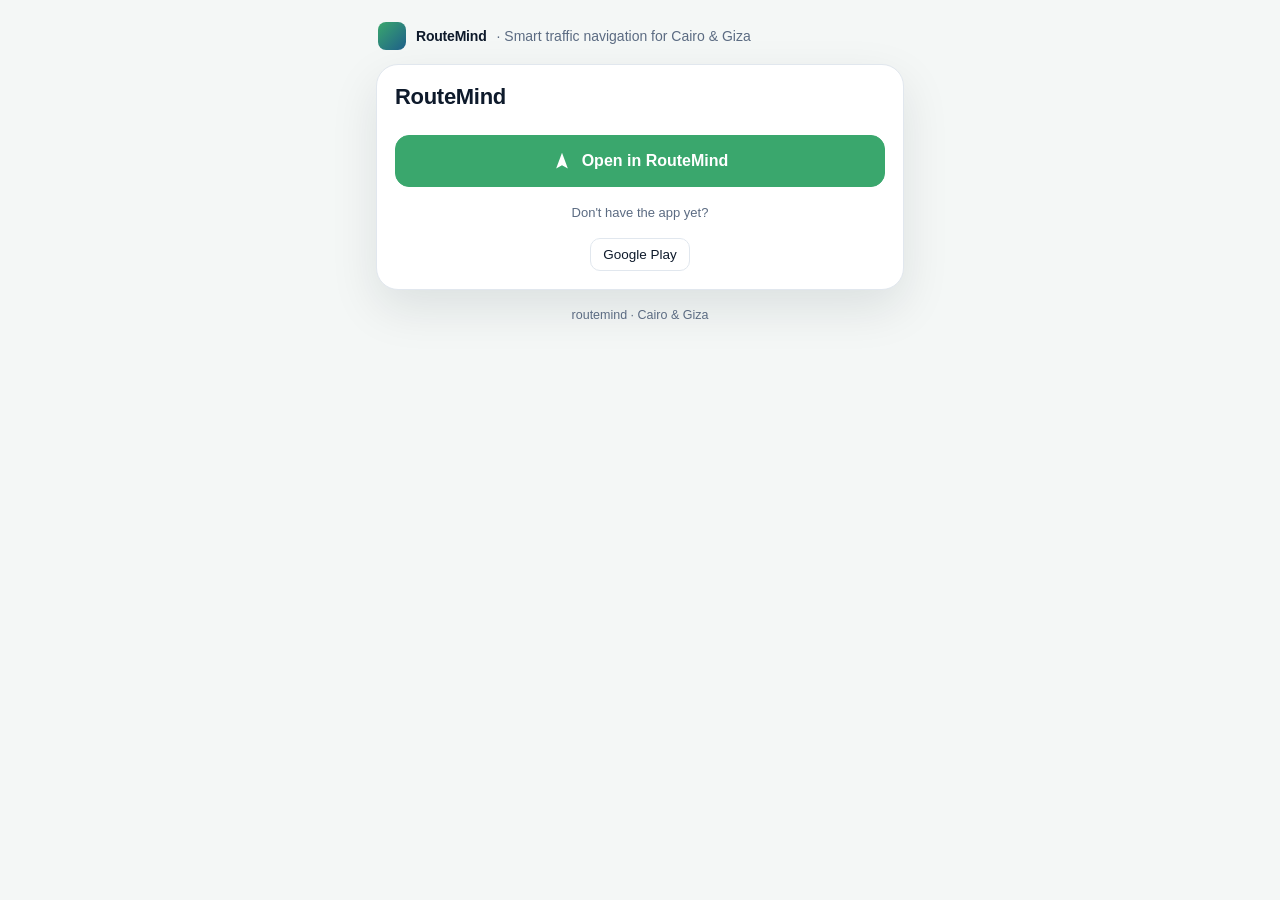
==== index.html @ 9fe0d816 "link pages from d13f986" ====
<!doctype html>
<html lang="en" dir="ltr">
<head>
<meta charset="utf-8">
<meta name="viewport" content="width=device-width, initial-scale=1, viewport-fit=cover">
<meta http-equiv="Content-Security-Policy" content="default-src 'self'; script-src 'self'; style-src 'self'; img-src 'self' data: https:; connect-src 'self' https:; object-src 'none'; base-uri 'none'; form-action 'none'">
<meta name="referrer" content="no-referrer">
<meta name="color-scheme" content="dark light">
<title>RouteMind</title>
<meta name="description" content="Smart traffic navigation for Cairo &amp; Giza">
<meta property="og:type" content="website">
<meta property="og:site_name" content="RouteMind">
<meta property="og:title" content="RouteMind">
<meta property="og:description" content="Smart traffic navigation for Cairo &amp; Giza · ملاحة ذكية بالمرور للقاهرة والجيزة">
<meta name="twitter:card" content="summary">
<meta property="al:android:package" content="com.routemind.app">
<meta property="al:android:app_name" content="RouteMind">
<meta property="al:web:should_fallback" content="true">
<link rel="icon" href="data:,">
<link rel="stylesheet" href="/assets/app.css">
<script src="/config.js"></script>
<script type="module" src="/assets/app.js"></script>
</head>
<body>
<!-- One shell for every page (/, /go, /open, and — through GitHub Pages' 404 — /p/<id>, /r/<id>, /l/<id>):
     assets/app.js reads the path and draws the page from the API named in /config.js. -->
<div class="wrap" id="app">
  <div class="brand"><span class="logo" aria-hidden="true"></span><b>RouteMind</b><span class="tag">· Smart traffic navigation for Cairo &amp; Giza</span></div>
  <div class="card loading"><div class="body"><h1>RouteMind</h1><p class="sub">…</p></div></div>
  <noscript>
    <div class="card"><div class="actions">
      <p class="note">RouteMind needs JavaScript to show this link. · RouteMind محتاج JavaScript عشان يعرض اللينك ده.</p>
      <div class="store"><a href="https://play.google.com/store/apps/details?id=com.routemind.app" rel="noopener">Google Play</a></div>
    </div></div>
  </noscript>
</div>
</body>
</html>
---- assets/app.css ----
/* web/links/assets/app.css — the look of the Jinja landing pages (routemind-backend templates/landing.html, live.html),
   as tokens: every colour is a custom property defined once here, dark first, light by the system setting. */

:root {
  color-scheme: dark light;
  --bg: #0A1428;
  --card: #0F1B33;
  --line: #1F2E4D;
  --text: #F4F7FB;
  --muted: #9FB0CC;
  --accent: #3AA76D;
  --accent-press: #2E8A59;
  --on-accent: #FFFFFF;
  --logo-end: #1E5F8A;
  --btn-bg: #132038;
  --map-bg: #132038;
  --shadow: rgb(0 0 0 / 0.35);
  --state-bg: rgb(229 168 75 / 0.12);
  --state-line: rgb(229 168 75 / 0.35);
  --state-text: #F3D9A4;
  --pill-bg: rgb(58 167 109 / 0.14);
  --pill-line: rgb(58 167 109 / 0.4);
  --pill-text: #BDF0D3;
  --pulse: rgb(58 167 109 / 0.6);
  --pulse-out: rgb(58 167 109 / 0);
  --font: -apple-system, BlinkMacSystemFont, "Segoe UI", Roboto, "Noto Sans Arabic", "Cairo", Arial, sans-serif;
}

@media (prefers-color-scheme: light) {
  :root {
    --bg: #F4F7F6;
    --card: #FFFFFF;
    --line: #E1E7EE;
    --text: #0E1A2B;
    --muted: #5B6B82;
    --btn-bg: #F1F3F6;
    --map-bg: #E8EEF5;
    --shadow: rgb(14 26 43 / 0.10);
    --state-text: #7A4E0E;
    --pill-text: #1C6B44;
  }
}

* { box-sizing: border-box; }
html, body {
  margin: 0;
  background: var(--bg);
  color: var(--text);
  font-family: var(--font);
  -webkit-font-smoothing: antialiased;
  -webkit-text-size-adjust: 100%;
}
.wrap { max-width: 560px; margin: 0 auto; padding: 16px 16px calc(24px + env(safe-area-inset-bottom)); }
.brand { display: flex; align-items: center; gap: 10px; padding: 6px 2px 14px; color: var(--muted); font-size: 14px; }
.brand b { color: var(--text); letter-spacing: -0.2px; }
.brand .tag { min-width: 0; overflow: hidden; text-overflow: ellipsis; white-space: nowrap; }
.logo {
  flex: none; width: 28px; height: 28px; border-radius: 8px; display: inline-block;
  background: linear-gradient(135deg, var(--accent), var(--logo-end));
}
.card {
  background: var(--card); border: 1px solid var(--line); border-radius: 22px; overflow: hidden;
  box-shadow: 0 18px 48px var(--shadow);
}
.map { display: block; width: 100%; aspect-ratio: 1200 / 630; object-fit: cover; background: var(--map-bg); }
.map.broken { visibility: hidden; }
.body { padding: 18px 18px 8px; }
.live .body { padding: 18px; }
h1 { font-size: 22px; line-height: 1.25; margin: 0 0 6px; letter-spacing: -0.3px; overflow-wrap: anywhere; }
.sub { color: var(--muted); font-size: 14.5px; margin: 0 0 4px; overflow-wrap: anywhere; }
.coords {
  direction: ltr; unicode-bidi: isolate; font-variant-numeric: tabular-nums; color: var(--muted); font-size: 13.5px;
  display: inline-flex; align-items: center; gap: 8px; margin-top: 6px; flex-wrap: wrap;
}
.coords button {
  background: transparent; border: 1px solid var(--line); color: var(--text); border-radius: 10px;
  padding: 6px 10px; font: inherit; font-size: 12.5px; cursor: pointer;
}
.state {
  margin: 0 18px 12px; padding: 10px 12px; border-radius: 12px; background: var(--state-bg);
  border: 1px solid var(--state-line); color: var(--state-text); font-size: 14px;
}
.actions { padding: 10px 18px 18px; display: grid; gap: 10px; }
.live .actions { padding: 0 18px 18px; }
.btn {
  display: flex; align-items: center; justify-content: center; gap: 10px; min-height: 52px; padding: 0 12px;
  border-radius: 14px; text-decoration: none; font-weight: 700; font-size: 16px; text-align: center;
  border: 1px solid var(--line); color: var(--text); background: var(--btn-bg);
}
.live .btn { min-height: 50px; font-size: 15.5px; }
.btn.primary { background: var(--accent); border-color: var(--accent); color: var(--on-accent); }
.btn.primary:active { background: var(--accent-press); }
.btn svg { flex: none; }
.row { display: grid; grid-template-columns: repeat(3, 1fr); gap: 8px; }
.row .btn { min-height: 46px; font-size: 14px; padding: 0 6px; }
.note { color: var(--muted); font-size: 13px; text-align: center; margin: 8px 0 0; }
.store { display: flex; gap: 8px; justify-content: center; margin-top: 8px; flex-wrap: wrap; }
.store a {
  color: var(--text); text-decoration: none; font-size: 13.5px; border: 1px solid var(--line); border-radius: 10px;
  padding: 8px 12px;
}
.foot { color: var(--muted); font-size: 12.5px; text-align: center; margin-top: 18px; }
.hidden { display: none; }
.loading h1 { color: var(--muted); }
.pill {
  display: inline-flex; align-items: center; gap: 8px; padding: 6px 10px; border-radius: 999px;
  background: var(--pill-bg); border: 1px solid var(--pill-line); color: var(--pill-text); font-size: 13px;
  margin-bottom: 8px;
}
.dot {
  width: 8px; height: 8px; border-radius: 50%; background: var(--accent); box-shadow: 0 0 0 0 var(--pulse);
  animation: pulse 1.6s infinite;
}
.stopped .dot { animation: none; background: var(--muted); }
@keyframes pulse {
  0% { box-shadow: 0 0 0 0 var(--pulse); }
  100% { box-shadow: 0 0 0 10px var(--pulse-out); }
}
@media (prefers-reduced-motion: reduce) { .dot { animation: none; } }
.big { font-size: 28px; font-weight: 800; margin: 6px 0 2px; overflow-wrap: anywhere; }
@media (max-width: 360px) {
  .row { grid-template-columns: 1fr; }
  .brand .tag { display: none; }
}
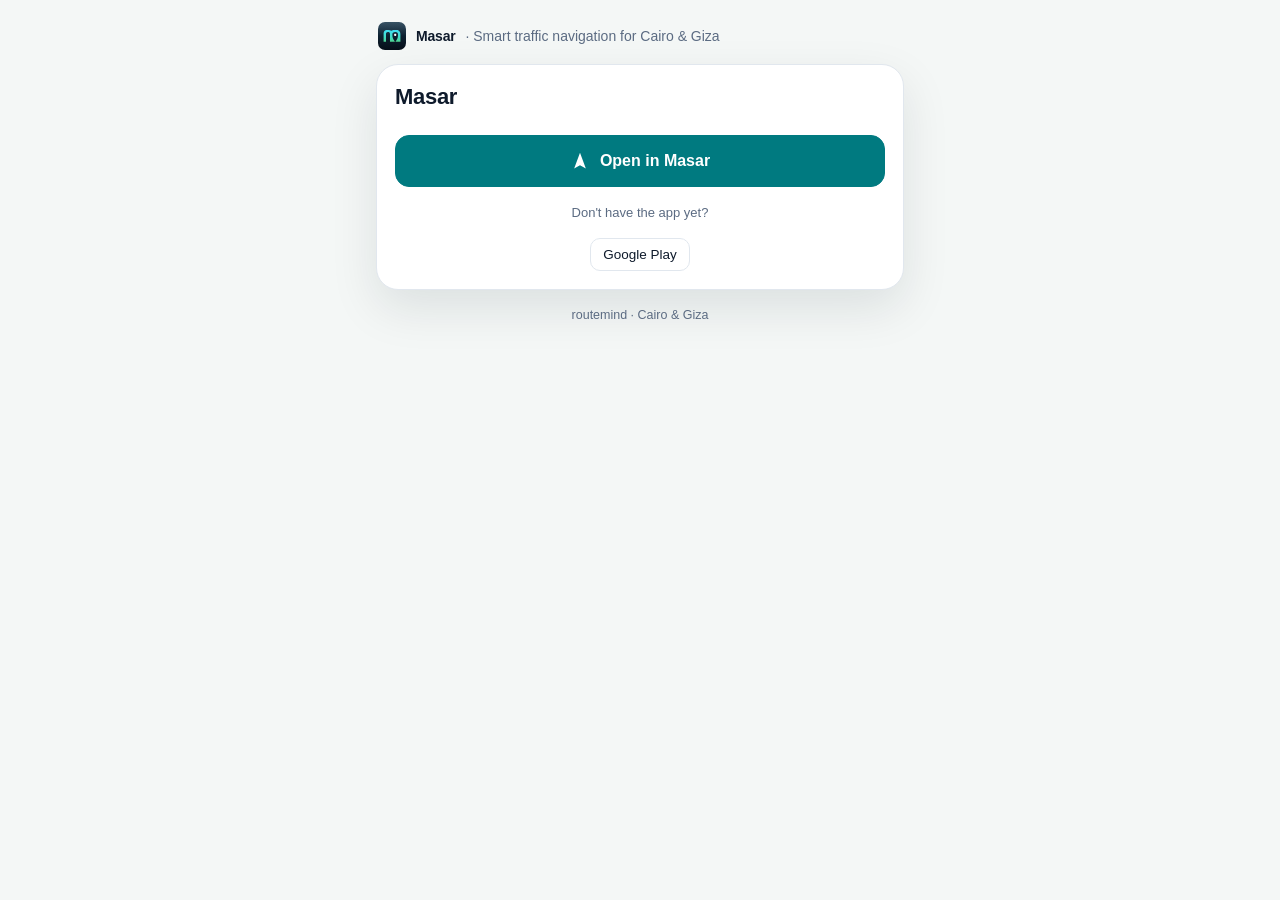
==== commit ccbc9839: "link pages from 0baa8bd" ====
--- a/index.html
+++ b/index.html
@@ -6,17 +6,17 @@
 <meta http-equiv="Content-Security-Policy" content="default-src 'self'; script-src 'self'; style-src 'self'; img-src 'self' data: https:; connect-src 'self' https:; object-src 'none'; base-uri 'none'; form-action 'none'">
 <meta name="referrer" content="no-referrer">
 <meta name="color-scheme" content="dark light">
-<title>RouteMind</title>
+<title>Masar</title>
 <meta name="description" content="Smart traffic navigation for Cairo &amp; Giza">
 <meta property="og:type" content="website">
-<meta property="og:site_name" content="RouteMind">
-<meta property="og:title" content="RouteMind">
+<meta property="og:site_name" content="Masar">
+<meta property="og:title" content="Masar">
 <meta property="og:description" content="Smart traffic navigation for Cairo &amp; Giza · ملاحة ذكية بالمرور للقاهرة والجيزة">
 <meta name="twitter:card" content="summary">
 <meta property="al:android:package" content="com.routemind.app">
-<meta property="al:android:app_name" content="RouteMind">
+<meta property="al:android:app_name" content="Masar">
 <meta property="al:web:should_fallback" content="true">
-<link rel="icon" href="data:,">
+<link rel="icon" href="assets/masar-icon.svg" type="image/svg+xml">
 <link rel="stylesheet" href="/assets/app.css">
 <script src="/config.js"></script>
 <script type="module" src="/assets/app.js"></script>
@@ -25,11 +25,11 @@
 <!-- One shell for every page (/, /go, /open, and — through GitHub Pages' 404 — /p/<id>, /r/<id>, /l/<id>):
      assets/app.js reads the path and draws the page from the API named in /config.js. -->
 <div class="wrap" id="app">
-  <div class="brand"><span class="logo" aria-hidden="true"></span><b>RouteMind</b><span class="tag">· Smart traffic navigation for Cairo &amp; Giza</span></div>
-  <div class="card loading"><div class="body"><h1>RouteMind</h1><p class="sub">…</p></div></div>
+  <div class="brand"><span class="logo" aria-hidden="true"></span><b>Masar</b><span class="tag">· Smart traffic navigation for Cairo &amp; Giza</span></div>
+  <div class="card loading"><div class="body"><h1>Masar</h1><p class="sub">…</p></div></div>
   <noscript>
     <div class="card"><div class="actions">
-      <p class="note">RouteMind needs JavaScript to show this link. · RouteMind محتاج JavaScript عشان يعرض اللينك ده.</p>
+      <p class="note">Masar needs JavaScript to show this link. · مسار محتاج JavaScript عشان يعرض اللينك ده.</p>
       <div class="store"><a href="https://play.google.com/store/apps/details?id=com.routemind.app" rel="noopener">Google Play</a></div>
     </div></div>
   </noscript>
--- a/assets/app.css
+++ b/assets/app.css
@@ -8,21 +8,20 @@
   --line: #1F2E4D;
   --text: #F4F7FB;
   --muted: #9FB0CC;
-  --accent: #3AA76D;
-  --accent-press: #2E8A59;
-  --on-accent: #FFFFFF;
-  --logo-end: #1E5F8A;
+  --accent: #43DCC5;            /* Masar: Keel aqua on Night (D-066); its label is the deep teal, 9.9 : 1 */
+  --accent-press: #2FC4AE;
+  --on-accent: #04201D;
   --btn-bg: #132038;
   --map-bg: #132038;
   --shadow: rgb(0 0 0 / 0.35);
   --state-bg: rgb(229 168 75 / 0.12);
   --state-line: rgb(229 168 75 / 0.35);
   --state-text: #F3D9A4;
-  --pill-bg: rgb(58 167 109 / 0.14);
-  --pill-line: rgb(58 167 109 / 0.4);
-  --pill-text: #BDF0D3;
-  --pulse: rgb(58 167 109 / 0.6);
-  --pulse-out: rgb(58 167 109 / 0);
+  --pill-bg: rgb(67 220 197 / 0.14);
+  --pill-line: rgb(67 220 197 / 0.4);
+  --pill-text: #BFF5EC;
+  --pulse: rgb(67 220 197 / 0.6);
+  --pulse-out: rgb(67 220 197 / 0);
   --font: -apple-system, BlinkMacSystemFont, "Segoe UI", Roboto, "Noto Sans Arabic", "Cairo", Arial, sans-serif;
 }
 
@@ -37,7 +36,14 @@
     --map-bg: #E8EEF5;
     --shadow: rgb(14 26 43 / 0.10);
     --state-text: #7A4E0E;
-    --pill-text: #1C6B44;
+    --pill-text: #00686E;
+    --accent: #007A80;          /* Masar Teal: white on it 5.1 : 1 */
+    --accent-press: #00686E;
+    --on-accent: #FFFFFF;
+    --pill-bg: rgb(0 122 128 / 0.10);
+    --pill-line: rgb(0 122 128 / 0.35);
+    --pulse: rgb(0 122 128 / 0.5);
+    --pulse-out: rgb(0 122 128 / 0);
   }
 }
 
@@ -55,8 +61,9 @@
 .brand b { color: var(--text); letter-spacing: -0.2px; }
 .brand .tag { min-width: 0; overflow: hidden; text-overflow: ellipsis; white-space: nowrap; }
 .logo {
-  flex: none; width: 28px; height: 28px; border-radius: 8px; display: inline-block;
-  background: linear-gradient(135deg, var(--accent), var(--logo-end));
+  /* Masar's app icon (tools/brand/build_brand.py writes masar-icon.svg) */
+  flex: none; width: 28px; height: 28px; border-radius: 7px; display: inline-block;
+  background: url("masar-icon.svg") center / cover no-repeat;
 }
 .card {
   background: var(--card); border: 1px solid var(--line); border-radius: 22px; overflow: hidden;
